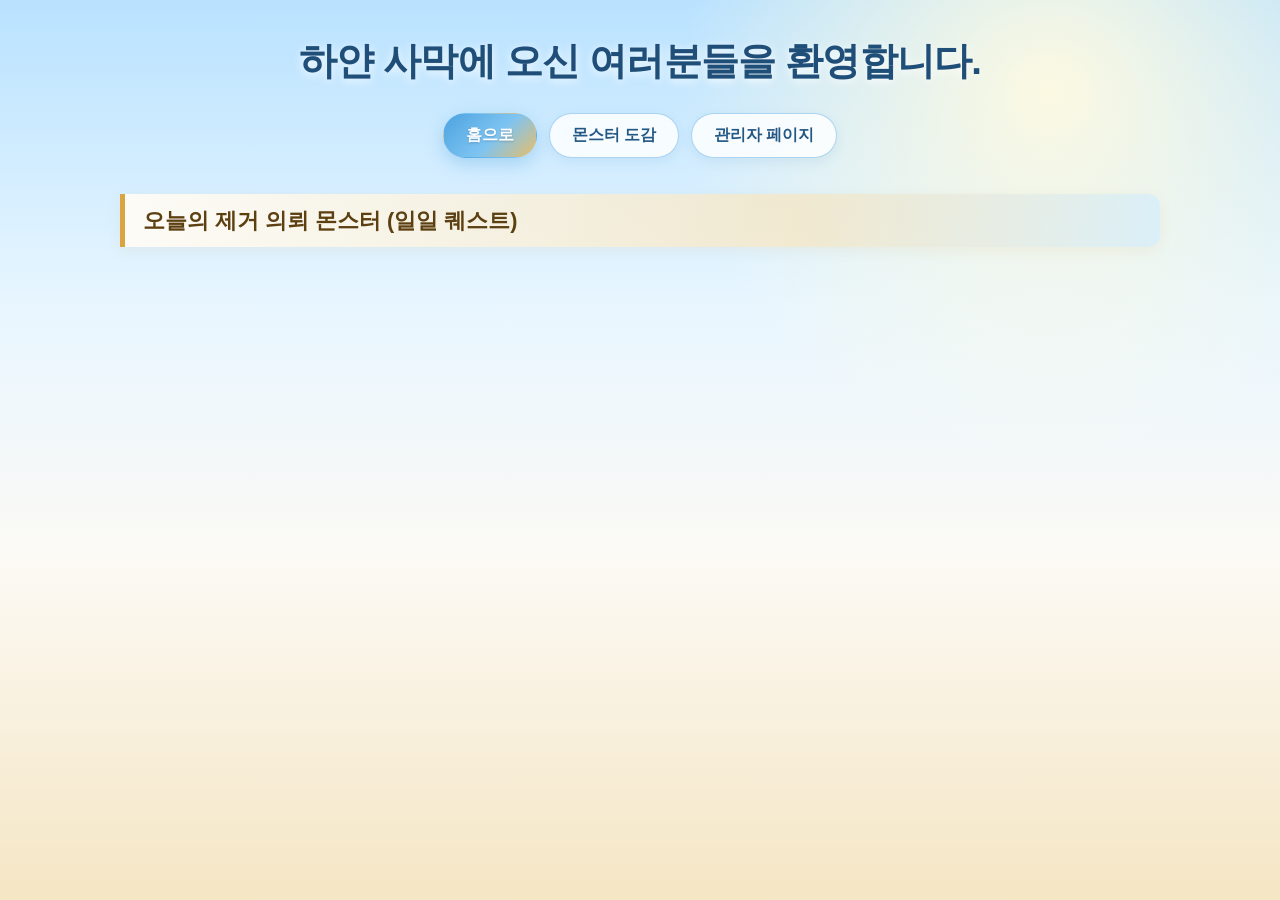
==== frontend/withJS/index.html @ 135ea6dd "5" ====
<!DOCTYPE html>
<html lang="ko">

<head>
  <meta charset="UTF-8">
  <meta name="viewport" content="width=device-width, initial-scale=1.0">
  <title>하얀 사막</title>
  <style>
    :root {
      --sky-light: #e8f6ff;
      --sky-mid: #cbeaff;
      --sky-deep: #4da3e0;
      --sand-white: #fcfaf5;
      --sand-warm: #f5e6c4;
      --sand-gold: #d9a441;
      --sand-amber: #b87d24;
      --ink-dark: #2c353d;
      --ink-muted: #5f6c78;
      --card-border: rgba(217, 164, 65, 0.35);
      --shadow-soft: 0 10px 26px rgba(45, 95, 135, 0.12);
    }

    * {
      box-sizing: border-box;
    }

    body {
      margin: 0;
      min-height: 100vh;
      font-family: "Pretendard", "Malgun Gothic", -apple-system, BlinkMacSystemFont, sans-serif;
      color: var(--ink-dark);
      background:
        radial-gradient(circle at 82% 10%, rgba(255, 250, 224, 0.95) 0%, rgba(255, 250, 224, 0) 28%),
        linear-gradient(180deg,
          #b9e2ff 0%,
          var(--sky-light) 34%,
          var(--sand-white) 62%,
          var(--sand-warm) 100%);
      padding-bottom: 64px;
    }

    h1 {
      margin: 0;
      padding: 36px 20px 18px;
      text-align: center;
      font-size: clamp(1.65rem, 3.2vw, 2.4rem);
      font-weight: 800;
      letter-spacing: -0.02em;
      color: #1f4e78;
      text-shadow: 0 2px 10px rgba(255, 255, 255, 0.9);
    }

    nav {
      display: flex;
      justify-content: center;
      flex-wrap: wrap;
      gap: 12px;
      padding: 8px 16px 28px;
    }

    nav button {
      appearance: none;
      border: 1px solid rgba(77, 163, 224, 0.45);
      background: rgba(255, 255, 255, 0.82);
      backdrop-filter: blur(6px);
      color: #235784;
      font-size: 0.98rem;
      font-weight: 700;
      padding: 11px 22px;
      border-radius: 999px;
      cursor: pointer;
      box-shadow: 0 4px 12px rgba(58, 123, 173, 0.1);
      transition: transform 0.18s ease, background-color 0.18s ease, color 0.18s ease, box-shadow 0.18s ease, border-color 0.18s ease;
    }

    nav button:hover {
      transform: translateY(-2px);
      background: #ffffff;
      border-color: var(--sand-gold);
      color: var(--sand-amber);
      box-shadow: 0 7px 16px rgba(217, 164, 65, 0.22);
    }

    nav button.active {
      background: linear-gradient(135deg, #4da3e0 0%, #7ec4f2 55%, #e8be68 100%);
      color: #ffffff;
      border-color: transparent;
      box-shadow: 0 6px 18px rgba(77, 163, 224, 0.35);
      text-shadow: 0 1px 2px rgba(20, 50, 80, 0.25);
    }

    #content {
      max-width: 1080px;
      margin: 0 auto;
      padding: 0 20px;
    }

    #content h2 {
      margin: 8px 0 22px;
      padding: 12px 18px;
      font-size: 1.35rem;
      font-weight: 800;
      color: #5d4012;
      background: linear-gradient(90deg, rgba(255, 252, 245, 0.92) 0%, rgba(245, 230, 196, 0.78) 65%, rgba(203, 234, 255, 0.55) 100%);
      border-left: 5px solid var(--sand-gold);
      border-radius: 0 12px 12px 0;
      box-shadow: 0 4px 14px rgba(184, 125, 36, 0.08);
    }

    .elimination-list {
      display: grid;
      grid-template-columns: repeat(auto-fit, minmax(290px, 1fr));
      gap: 24px;
      align-items: stretch;
    }

    .card {
      background: linear-gradient(180deg, #ffffff 0%, var(--sand-white) 72%, #faeed4 100%);
      border: 1px solid var(--card-border);
      border-radius: 18px;
      padding: 16px 16px 20px;
      box-shadow: var(--shadow-soft);
      display: flex;
      flex-direction: column;
      align-items: center;
      text-align: center;
      transition: transform 0.22s ease, box-shadow 0.22s ease, border-color 0.22s ease;
    }

    .card:hover {
      transform: translateY(-6px);
      border-color: var(--sand-gold);
      box-shadow: 0 16px 32px rgba(45, 95, 135, 0.16), 0 0 0 2px rgba(232, 190, 104, 0.25);
    }

    .card img {
      width: 100%;
      height: 280px;
      object-fit: cover;
      padding: 0;
      border-radius: 12px;
      border: 2px solid rgba(255, 255, 255, 0.95);
      box-shadow: 0 6px 14px rgba(130, 96, 38, 0.16);
      background-color: var(--sky-light);
      margin-bottom: 14px;
    }

    .card h3 {
      margin: 2px 0 8px;
      font-size: 1.15rem;
      font-weight: 800;
      color: var(--ink-dark);
    }

    .card p {
      margin: 0;
      font-size: 0.95rem;
      color: var(--ink-muted);
      background: rgba(255, 255, 255, 0.75);
      padding: 5px 14px;
      border-radius: 999px;
      border: 1px solid rgba(217, 164, 65, 0.25);
    }

    .card p strong {
      color: var(--sand-amber);
      margin-right: 4px;
    }
  </style>
</head>

<body>

  <h1>하얀 사막에 오신 여러분들을 환영합니다.</h1>
  <nav>
    <button id="nav-home" class="active" onclick="renderHome()">
      홈으로
    </button>
    <button id="nav-all" onclick="renderAllMob()">몬스터 도감</button>
    <button id="nav-manage" onclick="renderManager()">관리자 페이지</button>
  </nav>

  <div id="content"></div>

  <script src="./js/data_api.js"></script>
  <script>
    // 돔(DOM) 제어 코드 작성..

    const contentDiv = document.getElementById("content");
    renderHome();

    // 네비게이션 버튼 활성화 표시
    function updateNav(activeId) {
      document
        .querySelectorAll("nav button")
        .forEach((btn) => btn.classList.remove("active"));
      document.getElementById(activeId).classList.add("active");
    }

    // 2. 홈 화면 (랜덤 추천 3개) --------------------------------------------
    async function renderHome() {
      updateNav("nav-home");

      mobList = await getAllMob();  //목적 서버로 부터 메뉴 정보를 달라고 기다려
      //                  얕은복사     정렬(오름차순 내림차순, 랜덤하게)
      const shuffled = [...mobList].sort(() => 0.5 - Math.random());
      const selected = shuffled.slice(0, 3);

      let html =
        "<h2>오늘의 제거 의뢰 몬스터 (일일 퀘스트)</h2><div class='elimination-list'>";
      selected.forEach((obj) => {
        html += `
          <div class="card">
            <img src="${obj.image}" alt="${obj.name}" />
            <h3>${obj.name}</h3>
            <p><strong>레벨:</strong> ${obj.level} </p>
            
          </div>
        `;
      });
      contentDiv.innerHTML = html;
    }
    // -----------------------------------------------------------------------





  </script>


</body>

</html>
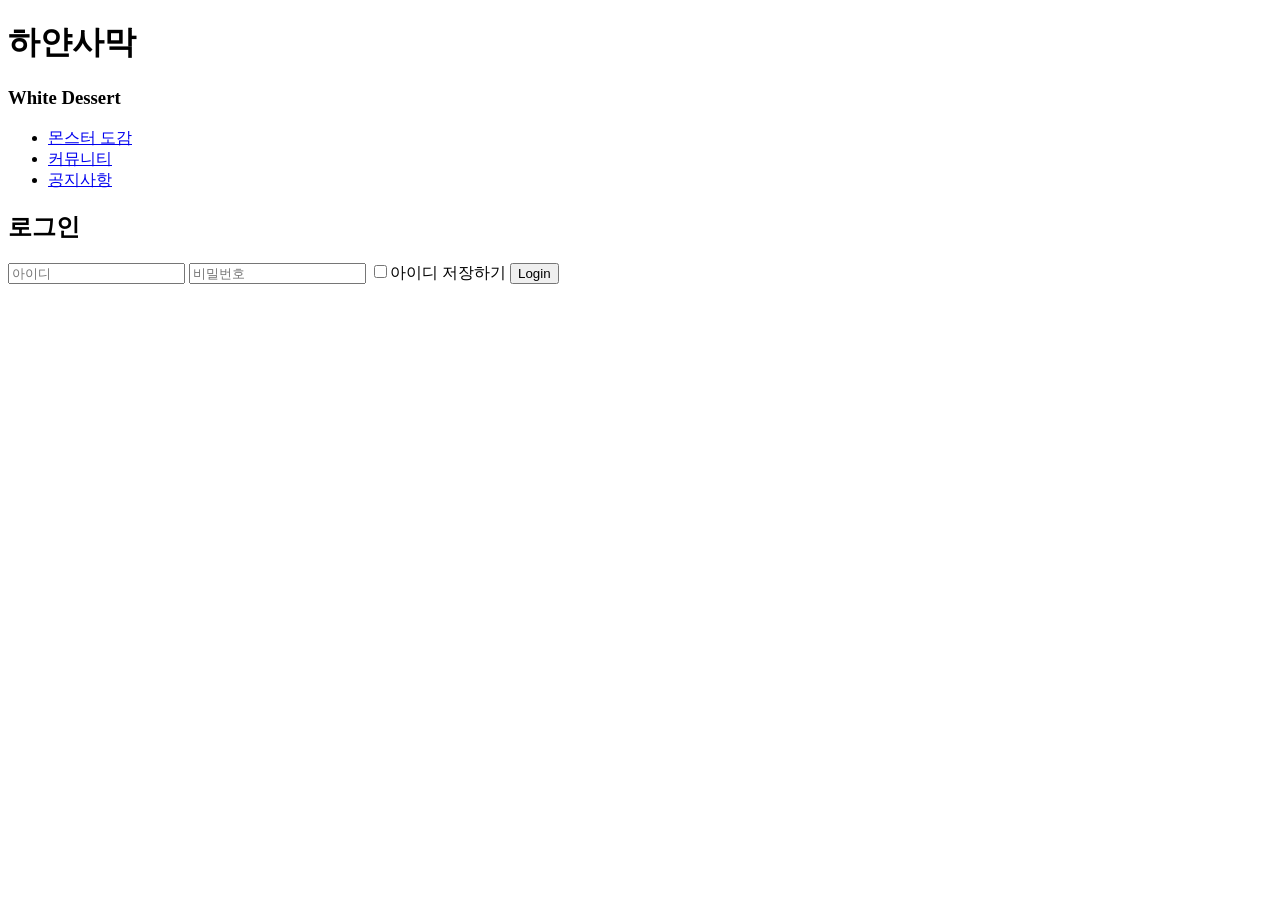
==== commit ab89ee6c: "Merge branch 'main' of https://github.com/WinterHodduck/Game_project # Conflicts: #	backend/__pycach" ====
--- a/frontend/withJS/index.html
+++ b/frontend/withJS/index.html
@@ -1,234 +1,30 @@
-<!DOCTYPE html>
+<!doctype html>
 <html lang="ko">
-
-<head>
-  <meta charset="UTF-8">
-  <meta name="viewport" content="width=device-width, initial-scale=1.0">
-  <title>하얀 사막</title>
-  <style>
-    :root {
-      --sky-light: #e8f6ff;
-      --sky-mid: #cbeaff;
-      --sky-deep: #4da3e0;
-      --sand-white: #fcfaf5;
-      --sand-warm: #f5e6c4;
-      --sand-gold: #d9a441;
-      --sand-amber: #b87d24;
-      --ink-dark: #2c353d;
-      --ink-muted: #5f6c78;
-      --card-border: rgba(217, 164, 65, 0.35);
-      --shadow-soft: 0 10px 26px rgba(45, 95, 135, 0.12);
-    }
-
-    * {
-      box-sizing: border-box;
-    }
-
-    body {
-      margin: 0;
-      min-height: 100vh;
-      font-family: "Pretendard", "Malgun Gothic", -apple-system, BlinkMacSystemFont, sans-serif;
-      color: var(--ink-dark);
-      background:
-        radial-gradient(circle at 82% 10%, rgba(255, 250, 224, 0.95) 0%, rgba(255, 250, 224, 0) 28%),
-        linear-gradient(180deg,
-          #b9e2ff 0%,
-          var(--sky-light) 34%,
-          var(--sand-white) 62%,
-          var(--sand-warm) 100%);
-      padding-bottom: 64px;
-    }
-
-    h1 {
-      margin: 0;
-      padding: 36px 20px 18px;
-      text-align: center;
-      font-size: clamp(1.65rem, 3.2vw, 2.4rem);
-      font-weight: 800;
-      letter-spacing: -0.02em;
-      color: #1f4e78;
-      text-shadow: 0 2px 10px rgba(255, 255, 255, 0.9);
-    }
-
-    nav {
-      display: flex;
-      justify-content: center;
-      flex-wrap: wrap;
-      gap: 12px;
-      padding: 8px 16px 28px;
-    }
-
-    nav button {
-      appearance: none;
-      border: 1px solid rgba(77, 163, 224, 0.45);
-      background: rgba(255, 255, 255, 0.82);
-      backdrop-filter: blur(6px);
-      color: #235784;
-      font-size: 0.98rem;
-      font-weight: 700;
-      padding: 11px 22px;
-      border-radius: 999px;
-      cursor: pointer;
-      box-shadow: 0 4px 12px rgba(58, 123, 173, 0.1);
-      transition: transform 0.18s ease, background-color 0.18s ease, color 0.18s ease, box-shadow 0.18s ease, border-color 0.18s ease;
-    }
-
-    nav button:hover {
-      transform: translateY(-2px);
-      background: #ffffff;
-      border-color: var(--sand-gold);
-      color: var(--sand-amber);
-      box-shadow: 0 7px 16px rgba(217, 164, 65, 0.22);
-    }
-
-    nav button.active {
-      background: linear-gradient(135deg, #4da3e0 0%, #7ec4f2 55%, #e8be68 100%);
-      color: #ffffff;
-      border-color: transparent;
-      box-shadow: 0 6px 18px rgba(77, 163, 224, 0.35);
-      text-shadow: 0 1px 2px rgba(20, 50, 80, 0.25);
-    }
-
-    #content {
-      max-width: 1080px;
-      margin: 0 auto;
-      padding: 0 20px;
-    }
-
-    #content h2 {
-      margin: 8px 0 22px;
-      padding: 12px 18px;
-      font-size: 1.35rem;
-      font-weight: 800;
-      color: #5d4012;
-      background: linear-gradient(90deg, rgba(255, 252, 245, 0.92) 0%, rgba(245, 230, 196, 0.78) 65%, rgba(203, 234, 255, 0.55) 100%);
-      border-left: 5px solid var(--sand-gold);
-      border-radius: 0 12px 12px 0;
-      box-shadow: 0 4px 14px rgba(184, 125, 36, 0.08);
-    }
-
-    .elimination-list {
-      display: grid;
-      grid-template-columns: repeat(auto-fit, minmax(290px, 1fr));
-      gap: 24px;
-      align-items: stretch;
-    }
-
-    .card {
-      background: linear-gradient(180deg, #ffffff 0%, var(--sand-white) 72%, #faeed4 100%);
-      border: 1px solid var(--card-border);
-      border-radius: 18px;
-      padding: 16px 16px 20px;
-      box-shadow: var(--shadow-soft);
-      display: flex;
-      flex-direction: column;
-      align-items: center;
-      text-align: center;
-      transition: transform 0.22s ease, box-shadow 0.22s ease, border-color 0.22s ease;
-    }
-
-    .card:hover {
-      transform: translateY(-6px);
-      border-color: var(--sand-gold);
-      box-shadow: 0 16px 32px rgba(45, 95, 135, 0.16), 0 0 0 2px rgba(232, 190, 104, 0.25);
-    }
-
-    .card img {
-      width: 100%;
-      height: 280px;
-      object-fit: cover;
-      padding: 0;
-      border-radius: 12px;
-      border: 2px solid rgba(255, 255, 255, 0.95);
-      box-shadow: 0 6px 14px rgba(130, 96, 38, 0.16);
-      background-color: var(--sky-light);
-      margin-bottom: 14px;
-    }
-
-    .card h3 {
-      margin: 2px 0 8px;
-      font-size: 1.15rem;
-      font-weight: 800;
-      color: var(--ink-dark);
-    }
-
-    .card p {
-      margin: 0;
-      font-size: 0.95rem;
-      color: var(--ink-muted);
-      background: rgba(255, 255, 255, 0.75);
-      padding: 5px 14px;
-      border-radius: 999px;
-      border: 1px solid rgba(217, 164, 65, 0.25);
-    }
-
-    .card p strong {
-      color: var(--sand-amber);
-      margin-right: 4px;
-    }
-  </style>
-</head>
-
-<body>
-
-  <h1>하얀 사막에 오신 여러분들을 환영합니다.</h1>
-  <nav>
-    <button id="nav-home" class="active" onclick="renderHome()">
-      홈으로
-    </button>
-    <button id="nav-all" onclick="renderAllMob()">몬스터 도감</button>
-    <button id="nav-manage" onclick="renderManager()">관리자 페이지</button>
-  </nav>
-
-  <div id="content"></div>
-
-  <script src="./js/data_api.js"></script>
-  <script>
-    // 돔(DOM) 제어 코드 작성..
-
-    const contentDiv = document.getElementById("content");
-    renderHome();
-
-    // 네비게이션 버튼 활성화 표시
-    function updateNav(activeId) {
-      document
-        .querySelectorAll("nav button")
-        .forEach((btn) => btn.classList.remove("active"));
-      document.getElementById(activeId).classList.add("active");
-    }
-
-    // 2. 홈 화면 (랜덤 추천 3개) --------------------------------------------
-    async function renderHome() {
-      updateNav("nav-home");
-
-      mobList = await getAllMob();  //목적 서버로 부터 메뉴 정보를 달라고 기다려
-      //                  얕은복사     정렬(오름차순 내림차순, 랜덤하게)
-      const shuffled = [...mobList].sort(() => 0.5 - Math.random());
-      const selected = shuffled.slice(0, 3);
-
-      let html =
-        "<h2>오늘의 제거 의뢰 몬스터 (일일 퀘스트)</h2><div class='elimination-list'>";
-      selected.forEach((obj) => {
-        html += `
-          <div class="card">
-            <img src="${obj.image}" alt="${obj.name}" />
-            <h3>${obj.name}</h3>
-            <p><strong>레벨:</strong> ${obj.level} </p>
-            
-          </div>
-        `;
-      });
-      contentDiv.innerHTML = html;
-    }
-    // -----------------------------------------------------------------------
-
-
-
-
-
-  </script>
-
-
-</body>
-
-</html>+  <head>
+    <meta charset="UTF-8" />
+    <meta name="viewport" content="width=device-width, initial-scale=1.0" />
+    <title>하얀사막 - 메인화면</title>
+  </head>
+  <body>
+    <header>
+      <h1>하얀사막</h1>
+      <h3>White Dessert</h3>
+      <nav>
+        <ul>
+          <li><a href="./FromHome/monster/monster.html">몬스터 도감</a></li>
+          <li><a href="./FromHome/board/board.html">커뮤니티</a></li>
+          <li><a href="./FromHome/notice/notice.html">공지사항</a></li>
+        </ul>
+      </nav>
+    </header>
+    <aside>
+      <form id="loginForm">
+        <h2>로그인</h2>
+        <input type="text" placeholder="아이디" />
+        <input type="password" placeholder="비밀번호" />
+        <label><input type="checkbox" />아이디 저장하기</label>
+        <input type="submit" value="Login" />
+      </form>
+    </aside>
+  </body>
+</html>
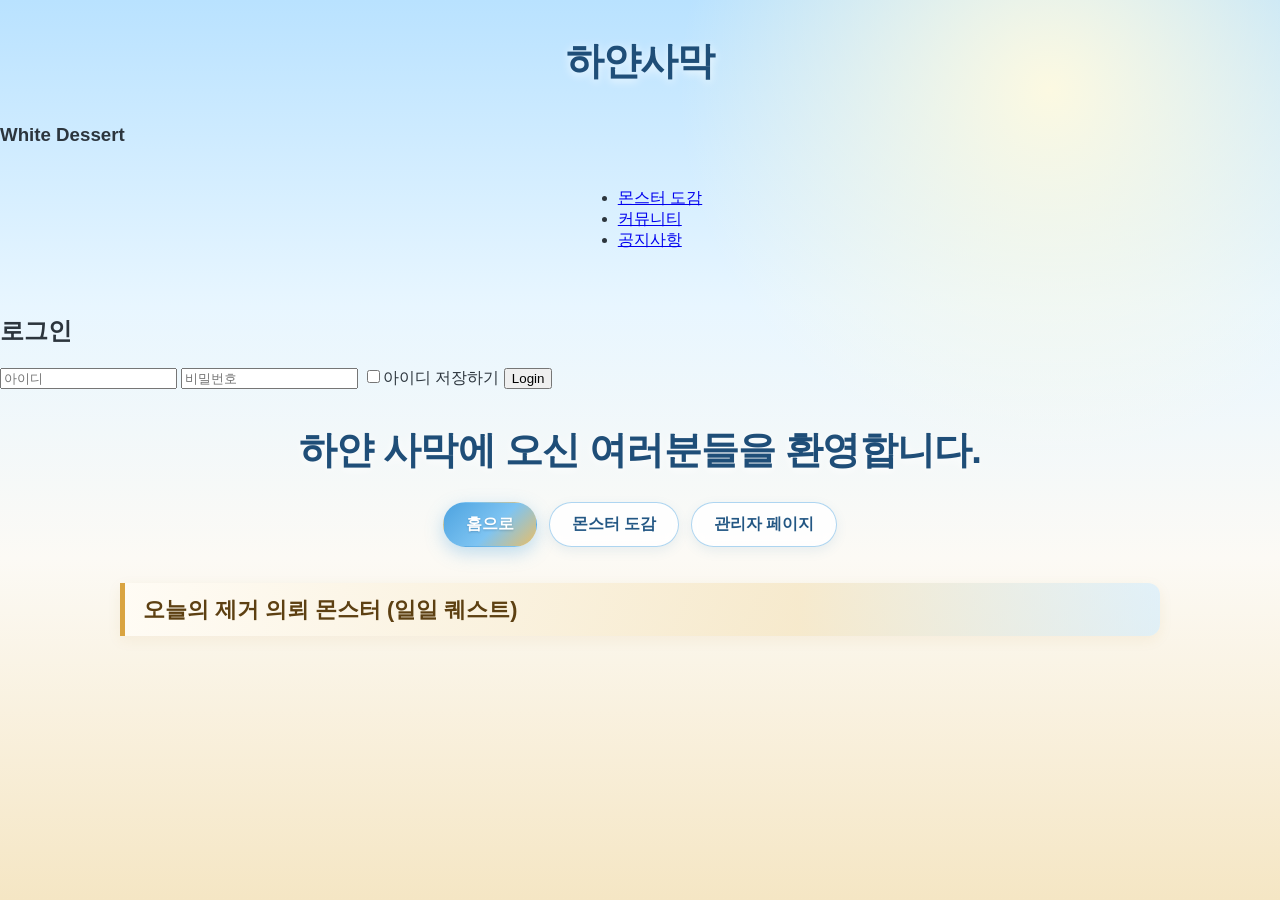
==== commit 04451be3: "Merge branch 'ES'" ====
--- a/frontend/withJS/index.html
+++ b/frontend/withJS/index.html
@@ -1,30 +1,266 @@
-<!doctype html>
+<!DOCTYPE html>
 <html lang="ko">
-  <head>
-    <meta charset="UTF-8" />
-    <meta name="viewport" content="width=device-width, initial-scale=1.0" />
-    <title>하얀사막 - 메인화면</title>
-  </head>
-  <body>
-    <header>
-      <h1>하얀사막</h1>
-      <h3>White Dessert</h3>
-      <nav>
-        <ul>
-          <li><a href="./FromHome/monster/monster.html">몬스터 도감</a></li>
-          <li><a href="./FromHome/board/board.html">커뮤니티</a></li>
-          <li><a href="./FromHome/notice/notice.html">공지사항</a></li>
-        </ul>
-      </nav>
-    </header>
-    <aside>
-      <form id="loginForm">
-        <h2>로그인</h2>
-        <input type="text" placeholder="아이디" />
-        <input type="password" placeholder="비밀번호" />
-        <label><input type="checkbox" />아이디 저장하기</label>
-        <input type="submit" value="Login" />
-      </form>
-    </aside>
-  </body>
+
+<head>
+  <meta charset="UTF-8" />
+  <meta name="viewport" content="width=device-width, initial-scale=1.0" />
+  <title>하얀사막 - 메인화면</title>
+</head>
+
+<body>
+  <header>
+    <h1>하얀사막</h1>
+    <h3>White Dessert</h3>
+    <nav>
+      <ul>
+        <li><a href="./FromHome/monster/monster.html">몬스터 도감</a></li>
+        <li><a href="./FromHome/board/board.html">커뮤니티</a></li>
+        <li><a href="./FromHome/notice/notice.html">공지사항</a></li>
+      </ul>
+    </nav>
+  </header>
+  <aside>
+    <form id="loginForm">
+      <h2>로그인</h2>
+      <input type="text" placeholder="아이디" />
+      <input type="password" placeholder="비밀번호" />
+      <label><input type="checkbox" />아이디 저장하기</label>
+      <input type="submit" value="Login" />
+    </form>
+  </aside>
+</body>
+
 </html>
+
+
+<head>
+  <meta charset="UTF-8">
+  <meta name="viewport" content="width=device-width, initial-scale=1.0">
+  <title>하얀 사막</title>
+  <style>
+    :root {
+      --sky-light: #e8f6ff;
+      --sky-mid: #cbeaff;
+      --sky-deep: #4da3e0;
+      --sand-white: #fcfaf5;
+      --sand-warm: #f5e6c4;
+      --sand-gold: #d9a441;
+      --sand-amber: #b87d24;
+      --ink-dark: #2c353d;
+      --ink-muted: #5f6c78;
+      --card-border: rgba(217, 164, 65, 0.35);
+      --shadow-soft: 0 10px 26px rgba(45, 95, 135, 0.12);
+    }
+
+    * {
+      box-sizing: border-box;
+    }
+
+    body {
+      margin: 0;
+      min-height: 100vh;
+      font-family: "Pretendard", "Malgun Gothic", -apple-system, BlinkMacSystemFont, sans-serif;
+      color: var(--ink-dark);
+      background:
+        radial-gradient(circle at 82% 10%, rgba(255, 250, 224, 0.95) 0%, rgba(255, 250, 224, 0) 28%),
+        linear-gradient(180deg,
+          #b9e2ff 0%,
+          var(--sky-light) 34%,
+          var(--sand-white) 62%,
+          var(--sand-warm) 100%);
+      padding-bottom: 64px;
+    }
+
+    h1 {
+      margin: 0;
+      padding: 36px 20px 18px;
+      text-align: center;
+      font-size: clamp(1.65rem, 3.2vw, 2.4rem);
+      font-weight: 800;
+      letter-spacing: -0.02em;
+      color: #1f4e78;
+      text-shadow: 0 2px 10px rgba(255, 255, 255, 0.9);
+    }
+
+    nav {
+      display: flex;
+      justify-content: center;
+      flex-wrap: wrap;
+      gap: 12px;
+      padding: 8px 16px 28px;
+    }
+
+    nav button {
+      appearance: none;
+      border: 1px solid rgba(77, 163, 224, 0.45);
+      background: rgba(255, 255, 255, 0.82);
+      backdrop-filter: blur(6px);
+      color: #235784;
+      font-size: 0.98rem;
+      font-weight: 700;
+      padding: 11px 22px;
+      border-radius: 999px;
+      cursor: pointer;
+      box-shadow: 0 4px 12px rgba(58, 123, 173, 0.1);
+      transition: transform 0.18s ease, background-color 0.18s ease, color 0.18s ease, box-shadow 0.18s ease, border-color 0.18s ease;
+    }
+
+    nav button:hover {
+      transform: translateY(-2px);
+      background: #ffffff;
+      border-color: var(--sand-gold);
+      color: var(--sand-amber);
+      box-shadow: 0 7px 16px rgba(217, 164, 65, 0.22);
+    }
+
+    nav button.active {
+      background: linear-gradient(135deg, #4da3e0 0%, #7ec4f2 55%, #e8be68 100%);
+      color: #ffffff;
+      border-color: transparent;
+      box-shadow: 0 6px 18px rgba(77, 163, 224, 0.35);
+      text-shadow: 0 1px 2px rgba(20, 50, 80, 0.25);
+    }
+
+    #content {
+      max-width: 1080px;
+      margin: 0 auto;
+      padding: 0 20px;
+    }
+
+    #content h2 {
+      margin: 8px 0 22px;
+      padding: 12px 18px;
+      font-size: 1.35rem;
+      font-weight: 800;
+      color: #5d4012;
+      background: linear-gradient(90deg, rgba(255, 252, 245, 0.92) 0%, rgba(245, 230, 196, 0.78) 65%, rgba(203, 234, 255, 0.55) 100%);
+      border-left: 5px solid var(--sand-gold);
+      border-radius: 0 12px 12px 0;
+      box-shadow: 0 4px 14px rgba(184, 125, 36, 0.08);
+    }
+
+    .elimination-list {
+      display: grid;
+      grid-template-columns: repeat(auto-fit, minmax(290px, 1fr));
+      gap: 24px;
+      align-items: stretch;
+    }
+
+    .card {
+      background: linear-gradient(180deg, #ffffff 0%, var(--sand-white) 72%, #faeed4 100%);
+      border: 1px solid var(--card-border);
+      border-radius: 18px;
+      padding: 16px 16px 20px;
+      box-shadow: var(--shadow-soft);
+      display: flex;
+      flex-direction: column;
+      align-items: center;
+      text-align: center;
+      transition: transform 0.22s ease, box-shadow 0.22s ease, border-color 0.22s ease;
+    }
+
+    .card:hover {
+      transform: translateY(-6px);
+      border-color: var(--sand-gold);
+      box-shadow: 0 16px 32px rgba(45, 95, 135, 0.16), 0 0 0 2px rgba(232, 190, 104, 0.25);
+    }
+
+    .card img {
+      width: 100%;
+      height: 280px;
+      object-fit: cover;
+      padding: 0;
+      border-radius: 12px;
+      border: 2px solid rgba(255, 255, 255, 0.95);
+      box-shadow: 0 6px 14px rgba(130, 96, 38, 0.16);
+      background-color: var(--sky-light);
+      margin-bottom: 14px;
+    }
+
+    .card h3 {
+      margin: 2px 0 8px;
+      font-size: 1.15rem;
+      font-weight: 800;
+      color: var(--ink-dark);
+    }
+
+    .card p {
+      margin: 0;
+      font-size: 0.95rem;
+      color: var(--ink-muted);
+      background: rgba(255, 255, 255, 0.75);
+      padding: 5px 14px;
+      border-radius: 999px;
+      border: 1px solid rgba(217, 164, 65, 0.25);
+    }
+
+    .card p strong {
+      color: var(--sand-amber);
+      margin-right: 4px;
+    }
+  </style>
+</head>
+
+<body>
+
+  <h1>하얀 사막에 오신 여러분들을 환영합니다.</h1>
+  <nav>
+    <button id="nav-home" class="active" onclick="renderHome()">
+      홈으로
+    </button>
+    <button id="nav-all" onclick="renderAllMob()">몬스터 도감</button>
+    <button id="nav-manage" onclick="renderManager()">관리자 페이지</button>
+  </nav>
+
+  <div id="content"></div>
+
+  <script src="./js/data_api.js"></script>
+  <script>
+    // 돔(DOM) 제어 코드 작성..
+
+    const contentDiv = document.getElementById("content");
+    renderHome();
+
+    // 네비게이션 버튼 활성화 표시
+    function updateNav(activeId) {
+      document
+        .querySelectorAll("nav button")
+        .forEach((btn) => btn.classList.remove("active"));
+      document.getElementById(activeId).classList.add("active");
+    }
+
+    // 2. 홈 화면 (랜덤 추천 3개) --------------------------------------------
+    async function renderHome() {
+      updateNav("nav-home");
+
+      mobList = await getAllMob();  //목적 서버로 부터 메뉴 정보를 달라고 기다려
+      //                  얕은복사     정렬(오름차순 내림차순, 랜덤하게)
+      const shuffled = [...mobList].sort(() => 0.5 - Math.random());
+      const selected = shuffled.slice(0, 3);
+
+      let html =
+        "<h2>오늘의 제거 의뢰 몬스터 (일일 퀘스트)</h2><div class='elimination-list'>";
+      selected.forEach((obj) => {
+        html += `
+          <div class="card">
+            <img src="${obj.image}" alt="${obj.name}" />
+            <h3>${obj.name}</h3>
+            <p><strong>레벨:</strong> ${obj.level} </p>
+            
+          </div>
+        `;
+      });
+      contentDiv.innerHTML = html;
+    }
+    // -----------------------------------------------------------------------
+
+
+
+
+
+  </script>
+
+
+</body>
+
+</html>
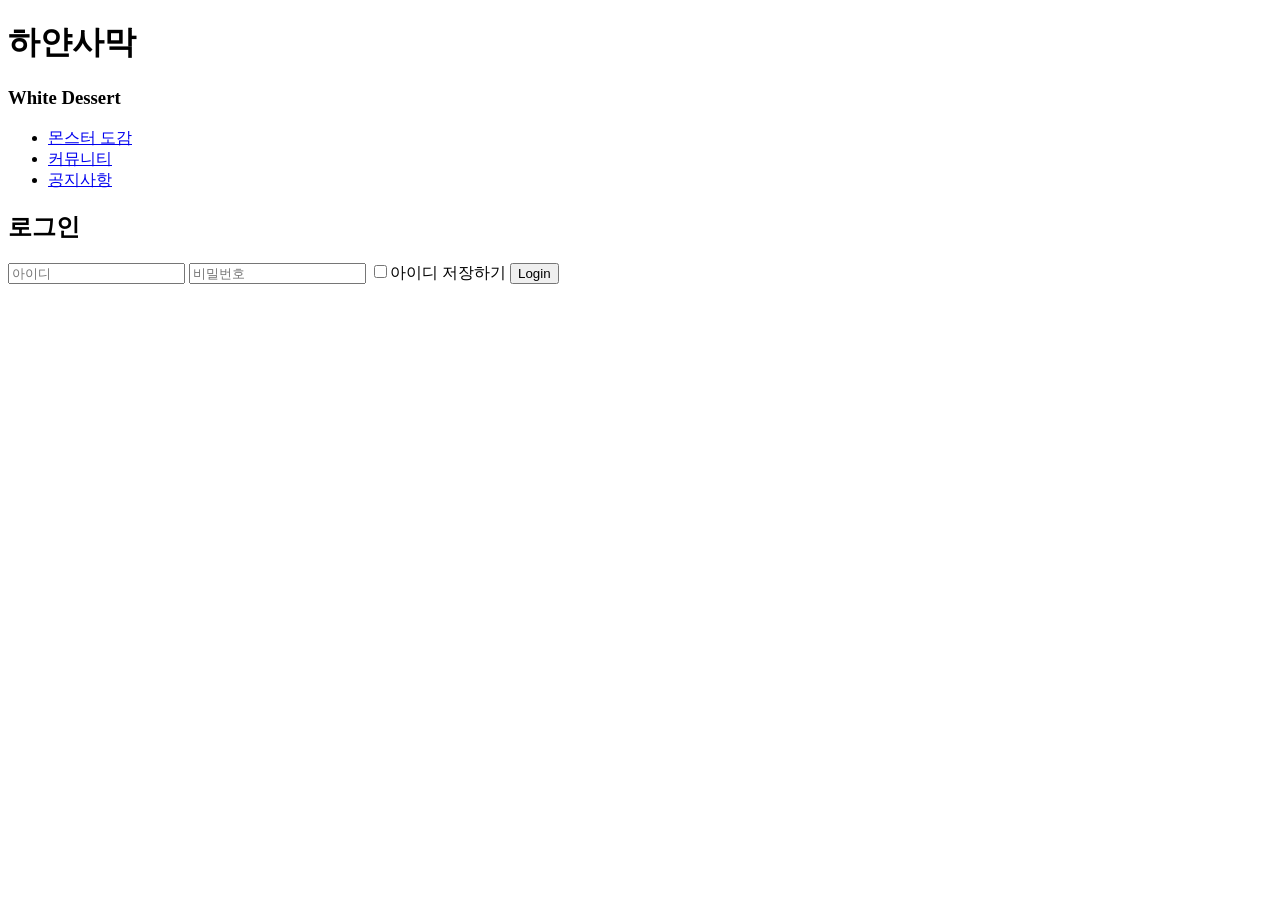
==== commit 5cbad2aa: "update 3.02 writePost 점검중" ====
--- a/frontend/withJS/index.html
+++ b/frontend/withJS/index.html
@@ -1,266 +1,30 @@
-<!DOCTYPE html>
+<!doctype html>
 <html lang="ko">
-
-<head>
-  <meta charset="UTF-8" />
-  <meta name="viewport" content="width=device-width, initial-scale=1.0" />
-  <title>하얀사막 - 메인화면</title>
-</head>
-
-<body>
-  <header>
-    <h1>하얀사막</h1>
-    <h3>White Dessert</h3>
-    <nav>
-      <ul>
-        <li><a href="./FromHome/monster/monster.html">몬스터 도감</a></li>
-        <li><a href="./FromHome/board/board.html">커뮤니티</a></li>
-        <li><a href="./FromHome/notice/notice.html">공지사항</a></li>
-      </ul>
-    </nav>
-  </header>
-  <aside>
-    <form id="loginForm">
-      <h2>로그인</h2>
-      <input type="text" placeholder="아이디" />
-      <input type="password" placeholder="비밀번호" />
-      <label><input type="checkbox" />아이디 저장하기</label>
-      <input type="submit" value="Login" />
-    </form>
-  </aside>
-</body>
-
+  <head>
+    <meta charset="UTF-8" />
+    <meta name="viewport" content="width=device-width, initial-scale=1.0" />
+    <title>하얀사막 - 메인화면</title>
+  </head>
+  <body>
+    <header>
+      <h1>하얀사막</h1>
+      <h3>White Dessert</h3>
+      <nav>
+        <ul>
+          <li><a href="./FromHome/monster/monster.html">몬스터 도감</a></li>
+          <li><a href="./FromHome/board/board.html">커뮤니티</a></li>
+          <li><a href="./FromHome/notice/notice.html">공지사항</a></li>
+        </ul>
+      </nav>
+    </header>
+    <aside>
+      <form id="loginForm">
+        <h2>로그인</h2>
+        <input type="text" placeholder="아이디" />
+        <input type="password" placeholder="비밀번호" />
+        <label><input type="checkbox" />아이디 저장하기</label>
+        <input type="submit" value="Login" />
+      </form>
+    </aside>
+  </body>
 </html>
-
-
-<head>
-  <meta charset="UTF-8">
-  <meta name="viewport" content="width=device-width, initial-scale=1.0">
-  <title>하얀 사막</title>
-  <style>
-    :root {
-      --sky-light: #e8f6ff;
-      --sky-mid: #cbeaff;
-      --sky-deep: #4da3e0;
-      --sand-white: #fcfaf5;
-      --sand-warm: #f5e6c4;
-      --sand-gold: #d9a441;
-      --sand-amber: #b87d24;
-      --ink-dark: #2c353d;
-      --ink-muted: #5f6c78;
-      --card-border: rgba(217, 164, 65, 0.35);
-      --shadow-soft: 0 10px 26px rgba(45, 95, 135, 0.12);
-    }
-
-    * {
-      box-sizing: border-box;
-    }
-
-    body {
-      margin: 0;
-      min-height: 100vh;
-      font-family: "Pretendard", "Malgun Gothic", -apple-system, BlinkMacSystemFont, sans-serif;
-      color: var(--ink-dark);
-      background:
-        radial-gradient(circle at 82% 10%, rgba(255, 250, 224, 0.95) 0%, rgba(255, 250, 224, 0) 28%),
-        linear-gradient(180deg,
-          #b9e2ff 0%,
-          var(--sky-light) 34%,
-          var(--sand-white) 62%,
-          var(--sand-warm) 100%);
-      padding-bottom: 64px;
-    }
-
-    h1 {
-      margin: 0;
-      padding: 36px 20px 18px;
-      text-align: center;
-      font-size: clamp(1.65rem, 3.2vw, 2.4rem);
-      font-weight: 800;
-      letter-spacing: -0.02em;
-      color: #1f4e78;
-      text-shadow: 0 2px 10px rgba(255, 255, 255, 0.9);
-    }
-
-    nav {
-      display: flex;
-      justify-content: center;
-      flex-wrap: wrap;
-      gap: 12px;
-      padding: 8px 16px 28px;
-    }
-
-    nav button {
-      appearance: none;
-      border: 1px solid rgba(77, 163, 224, 0.45);
-      background: rgba(255, 255, 255, 0.82);
-      backdrop-filter: blur(6px);
-      color: #235784;
-      font-size: 0.98rem;
-      font-weight: 700;
-      padding: 11px 22px;
-      border-radius: 999px;
-      cursor: pointer;
-      box-shadow: 0 4px 12px rgba(58, 123, 173, 0.1);
-      transition: transform 0.18s ease, background-color 0.18s ease, color 0.18s ease, box-shadow 0.18s ease, border-color 0.18s ease;
-    }
-
-    nav button:hover {
-      transform: translateY(-2px);
-      background: #ffffff;
-      border-color: var(--sand-gold);
-      color: var(--sand-amber);
-      box-shadow: 0 7px 16px rgba(217, 164, 65, 0.22);
-    }
-
-    nav button.active {
-      background: linear-gradient(135deg, #4da3e0 0%, #7ec4f2 55%, #e8be68 100%);
-      color: #ffffff;
-      border-color: transparent;
-      box-shadow: 0 6px 18px rgba(77, 163, 224, 0.35);
-      text-shadow: 0 1px 2px rgba(20, 50, 80, 0.25);
-    }
-
-    #content {
-      max-width: 1080px;
-      margin: 0 auto;
-      padding: 0 20px;
-    }
-
-    #content h2 {
-      margin: 8px 0 22px;
-      padding: 12px 18px;
-      font-size: 1.35rem;
-      font-weight: 800;
-      color: #5d4012;
-      background: linear-gradient(90deg, rgba(255, 252, 245, 0.92) 0%, rgba(245, 230, 196, 0.78) 65%, rgba(203, 234, 255, 0.55) 100%);
-      border-left: 5px solid var(--sand-gold);
-      border-radius: 0 12px 12px 0;
-      box-shadow: 0 4px 14px rgba(184, 125, 36, 0.08);
-    }
-
-    .elimination-list {
-      display: grid;
-      grid-template-columns: repeat(auto-fit, minmax(290px, 1fr));
-      gap: 24px;
-      align-items: stretch;
-    }
-
-    .card {
-      background: linear-gradient(180deg, #ffffff 0%, var(--sand-white) 72%, #faeed4 100%);
-      border: 1px solid var(--card-border);
-      border-radius: 18px;
-      padding: 16px 16px 20px;
-      box-shadow: var(--shadow-soft);
-      display: flex;
-      flex-direction: column;
-      align-items: center;
-      text-align: center;
-      transition: transform 0.22s ease, box-shadow 0.22s ease, border-color 0.22s ease;
-    }
-
-    .card:hover {
-      transform: translateY(-6px);
-      border-color: var(--sand-gold);
-      box-shadow: 0 16px 32px rgba(45, 95, 135, 0.16), 0 0 0 2px rgba(232, 190, 104, 0.25);
-    }
-
-    .card img {
-      width: 100%;
-      height: 280px;
-      object-fit: cover;
-      padding: 0;
-      border-radius: 12px;
-      border: 2px solid rgba(255, 255, 255, 0.95);
-      box-shadow: 0 6px 14px rgba(130, 96, 38, 0.16);
-      background-color: var(--sky-light);
-      margin-bottom: 14px;
-    }
-
-    .card h3 {
-      margin: 2px 0 8px;
-      font-size: 1.15rem;
-      font-weight: 800;
-      color: var(--ink-dark);
-    }
-
-    .card p {
-      margin: 0;
-      font-size: 0.95rem;
-      color: var(--ink-muted);
-      background: rgba(255, 255, 255, 0.75);
-      padding: 5px 14px;
-      border-radius: 999px;
-      border: 1px solid rgba(217, 164, 65, 0.25);
-    }
-
-    .card p strong {
-      color: var(--sand-amber);
-      margin-right: 4px;
-    }
-  </style>
-</head>
-
-<body>
-
-  <h1>하얀 사막에 오신 여러분들을 환영합니다.</h1>
-  <nav>
-    <button id="nav-home" class="active" onclick="renderHome()">
-      홈으로
-    </button>
-    <button id="nav-all" onclick="renderAllMob()">몬스터 도감</button>
-    <button id="nav-manage" onclick="renderManager()">관리자 페이지</button>
-  </nav>
-
-  <div id="content"></div>
-
-  <script src="./js/data_api.js"></script>
-  <script>
-    // 돔(DOM) 제어 코드 작성..
-
-    const contentDiv = document.getElementById("content");
-    renderHome();
-
-    // 네비게이션 버튼 활성화 표시
-    function updateNav(activeId) {
-      document
-        .querySelectorAll("nav button")
-        .forEach((btn) => btn.classList.remove("active"));
-      document.getElementById(activeId).classList.add("active");
-    }
-
-    // 2. 홈 화면 (랜덤 추천 3개) --------------------------------------------
-    async function renderHome() {
-      updateNav("nav-home");
-
-      mobList = await getAllMob();  //목적 서버로 부터 메뉴 정보를 달라고 기다려
-      //                  얕은복사     정렬(오름차순 내림차순, 랜덤하게)
-      const shuffled = [...mobList].sort(() => 0.5 - Math.random());
-      const selected = shuffled.slice(0, 3);
-
-      let html =
-        "<h2>오늘의 제거 의뢰 몬스터 (일일 퀘스트)</h2><div class='elimination-list'>";
-      selected.forEach((obj) => {
-        html += `
-          <div class="card">
-            <img src="${obj.image}" alt="${obj.name}" />
-            <h3>${obj.name}</h3>
-            <p><strong>레벨:</strong> ${obj.level} </p>
-            
-          </div>
-        `;
-      });
-      contentDiv.innerHTML = html;
-    }
-    // -----------------------------------------------------------------------
-
-
-
-
-
-  </script>
-
-
-</body>
-
-</html>
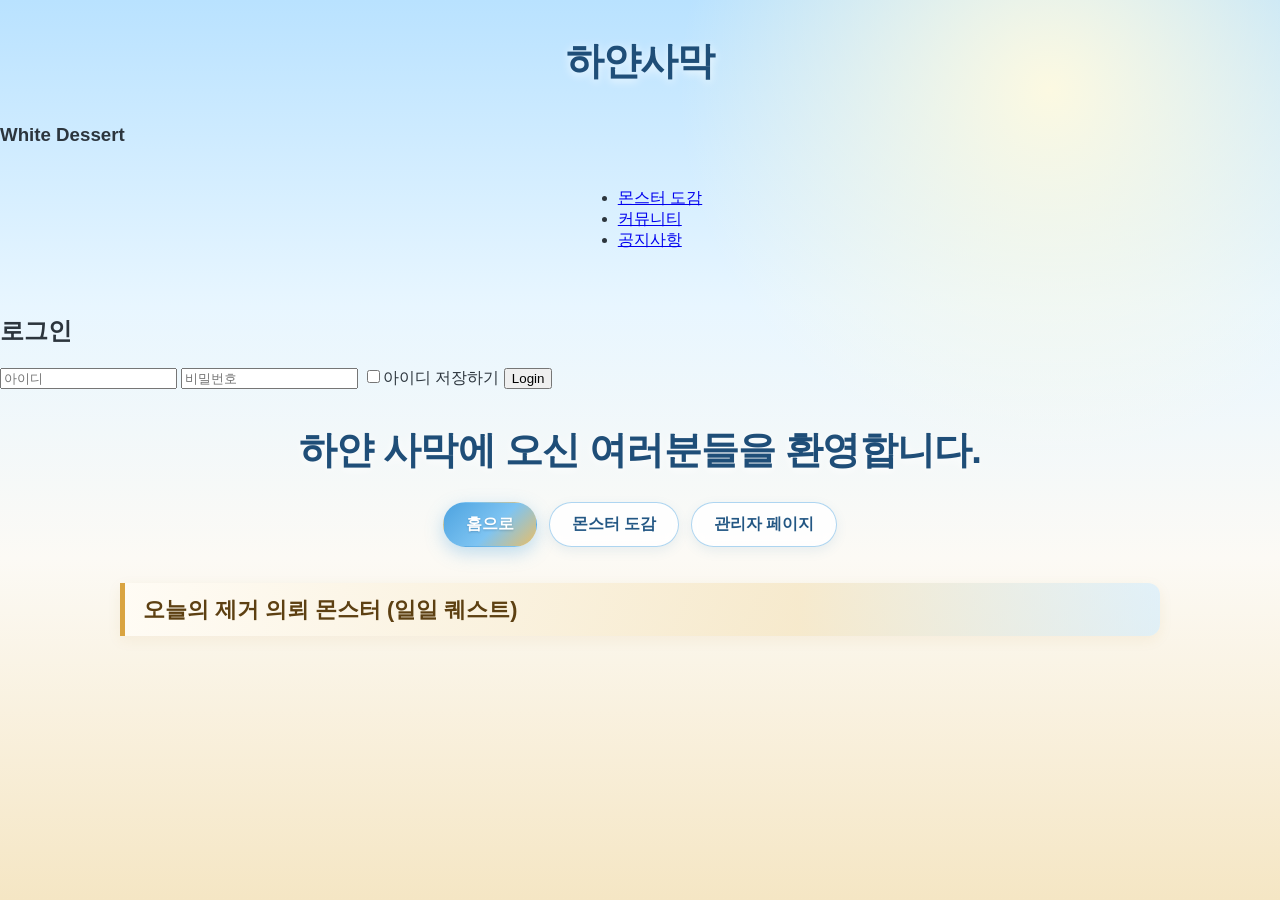
==== commit b38b71ed: "Merge branch 'main' of https://github.com/WinterHodduck/Game_project into KH" ====
--- a/frontend/withJS/index.html
+++ b/frontend/withJS/index.html
@@ -1,30 +1,266 @@
-<!doctype html>
+<!DOCTYPE html>
 <html lang="ko">
-  <head>
-    <meta charset="UTF-8" />
-    <meta name="viewport" content="width=device-width, initial-scale=1.0" />
-    <title>하얀사막 - 메인화면</title>
-  </head>
-  <body>
-    <header>
-      <h1>하얀사막</h1>
-      <h3>White Dessert</h3>
-      <nav>
-        <ul>
-          <li><a href="./FromHome/monster/monster.html">몬스터 도감</a></li>
-          <li><a href="./FromHome/board/board.html">커뮤니티</a></li>
-          <li><a href="./FromHome/notice/notice.html">공지사항</a></li>
-        </ul>
-      </nav>
-    </header>
-    <aside>
-      <form id="loginForm">
-        <h2>로그인</h2>
-        <input type="text" placeholder="아이디" />
-        <input type="password" placeholder="비밀번호" />
-        <label><input type="checkbox" />아이디 저장하기</label>
-        <input type="submit" value="Login" />
-      </form>
-    </aside>
-  </body>
+
+<head>
+  <meta charset="UTF-8" />
+  <meta name="viewport" content="width=device-width, initial-scale=1.0" />
+  <title>하얀사막 - 메인화면</title>
+</head>
+
+<body>
+  <header>
+    <h1>하얀사막</h1>
+    <h3>White Dessert</h3>
+    <nav>
+      <ul>
+        <li><a href="./FromHome/monster/monster.html">몬스터 도감</a></li>
+        <li><a href="./FromHome/board/board.html">커뮤니티</a></li>
+        <li><a href="./FromHome/notice/notice.html">공지사항</a></li>
+      </ul>
+    </nav>
+  </header>
+  <aside>
+    <form id="loginForm">
+      <h2>로그인</h2>
+      <input type="text" placeholder="아이디" />
+      <input type="password" placeholder="비밀번호" />
+      <label><input type="checkbox" />아이디 저장하기</label>
+      <input type="submit" value="Login" />
+    </form>
+  </aside>
+</body>
+
 </html>
+
+
+<head>
+  <meta charset="UTF-8">
+  <meta name="viewport" content="width=device-width, initial-scale=1.0">
+  <title>하얀 사막</title>
+  <style>
+    :root {
+      --sky-light: #e8f6ff;
+      --sky-mid: #cbeaff;
+      --sky-deep: #4da3e0;
+      --sand-white: #fcfaf5;
+      --sand-warm: #f5e6c4;
+      --sand-gold: #d9a441;
+      --sand-amber: #b87d24;
+      --ink-dark: #2c353d;
+      --ink-muted: #5f6c78;
+      --card-border: rgba(217, 164, 65, 0.35);
+      --shadow-soft: 0 10px 26px rgba(45, 95, 135, 0.12);
+    }
+
+    * {
+      box-sizing: border-box;
+    }
+
+    body {
+      margin: 0;
+      min-height: 100vh;
+      font-family: "Pretendard", "Malgun Gothic", -apple-system, BlinkMacSystemFont, sans-serif;
+      color: var(--ink-dark);
+      background:
+        radial-gradient(circle at 82% 10%, rgba(255, 250, 224, 0.95) 0%, rgba(255, 250, 224, 0) 28%),
+        linear-gradient(180deg,
+          #b9e2ff 0%,
+          var(--sky-light) 34%,
+          var(--sand-white) 62%,
+          var(--sand-warm) 100%);
+      padding-bottom: 64px;
+    }
+
+    h1 {
+      margin: 0;
+      padding: 36px 20px 18px;
+      text-align: center;
+      font-size: clamp(1.65rem, 3.2vw, 2.4rem);
+      font-weight: 800;
+      letter-spacing: -0.02em;
+      color: #1f4e78;
+      text-shadow: 0 2px 10px rgba(255, 255, 255, 0.9);
+    }
+
+    nav {
+      display: flex;
+      justify-content: center;
+      flex-wrap: wrap;
+      gap: 12px;
+      padding: 8px 16px 28px;
+    }
+
+    nav button {
+      appearance: none;
+      border: 1px solid rgba(77, 163, 224, 0.45);
+      background: rgba(255, 255, 255, 0.82);
+      backdrop-filter: blur(6px);
+      color: #235784;
+      font-size: 0.98rem;
+      font-weight: 700;
+      padding: 11px 22px;
+      border-radius: 999px;
+      cursor: pointer;
+      box-shadow: 0 4px 12px rgba(58, 123, 173, 0.1);
+      transition: transform 0.18s ease, background-color 0.18s ease, color 0.18s ease, box-shadow 0.18s ease, border-color 0.18s ease;
+    }
+
+    nav button:hover {
+      transform: translateY(-2px);
+      background: #ffffff;
+      border-color: var(--sand-gold);
+      color: var(--sand-amber);
+      box-shadow: 0 7px 16px rgba(217, 164, 65, 0.22);
+    }
+
+    nav button.active {
+      background: linear-gradient(135deg, #4da3e0 0%, #7ec4f2 55%, #e8be68 100%);
+      color: #ffffff;
+      border-color: transparent;
+      box-shadow: 0 6px 18px rgba(77, 163, 224, 0.35);
+      text-shadow: 0 1px 2px rgba(20, 50, 80, 0.25);
+    }
+
+    #content {
+      max-width: 1080px;
+      margin: 0 auto;
+      padding: 0 20px;
+    }
+
+    #content h2 {
+      margin: 8px 0 22px;
+      padding: 12px 18px;
+      font-size: 1.35rem;
+      font-weight: 800;
+      color: #5d4012;
+      background: linear-gradient(90deg, rgba(255, 252, 245, 0.92) 0%, rgba(245, 230, 196, 0.78) 65%, rgba(203, 234, 255, 0.55) 100%);
+      border-left: 5px solid var(--sand-gold);
+      border-radius: 0 12px 12px 0;
+      box-shadow: 0 4px 14px rgba(184, 125, 36, 0.08);
+    }
+
+    .elimination-list {
+      display: grid;
+      grid-template-columns: repeat(auto-fit, minmax(290px, 1fr));
+      gap: 24px;
+      align-items: stretch;
+    }
+
+    .card {
+      background: linear-gradient(180deg, #ffffff 0%, var(--sand-white) 72%, #faeed4 100%);
+      border: 1px solid var(--card-border);
+      border-radius: 18px;
+      padding: 16px 16px 20px;
+      box-shadow: var(--shadow-soft);
+      display: flex;
+      flex-direction: column;
+      align-items: center;
+      text-align: center;
+      transition: transform 0.22s ease, box-shadow 0.22s ease, border-color 0.22s ease;
+    }
+
+    .card:hover {
+      transform: translateY(-6px);
+      border-color: var(--sand-gold);
+      box-shadow: 0 16px 32px rgba(45, 95, 135, 0.16), 0 0 0 2px rgba(232, 190, 104, 0.25);
+    }
+
+    .card img {
+      width: 100%;
+      height: 280px;
+      object-fit: cover;
+      padding: 0;
+      border-radius: 12px;
+      border: 2px solid rgba(255, 255, 255, 0.95);
+      box-shadow: 0 6px 14px rgba(130, 96, 38, 0.16);
+      background-color: var(--sky-light);
+      margin-bottom: 14px;
+    }
+
+    .card h3 {
+      margin: 2px 0 8px;
+      font-size: 1.15rem;
+      font-weight: 800;
+      color: var(--ink-dark);
+    }
+
+    .card p {
+      margin: 0;
+      font-size: 0.95rem;
+      color: var(--ink-muted);
+      background: rgba(255, 255, 255, 0.75);
+      padding: 5px 14px;
+      border-radius: 999px;
+      border: 1px solid rgba(217, 164, 65, 0.25);
+    }
+
+    .card p strong {
+      color: var(--sand-amber);
+      margin-right: 4px;
+    }
+  </style>
+</head>
+
+<body>
+
+  <h1>하얀 사막에 오신 여러분들을 환영합니다.</h1>
+  <nav>
+    <button id="nav-home" class="active" onclick="renderHome()">
+      홈으로
+    </button>
+    <button id="nav-all" onclick="renderAllMob()">몬스터 도감</button>
+    <button id="nav-manage" onclick="renderManager()">관리자 페이지</button>
+  </nav>
+
+  <div id="content"></div>
+
+  <script src="./js/data_api.js"></script>
+  <script>
+    // 돔(DOM) 제어 코드 작성..
+
+    const contentDiv = document.getElementById("content");
+    renderHome();
+
+    // 네비게이션 버튼 활성화 표시
+    function updateNav(activeId) {
+      document
+        .querySelectorAll("nav button")
+        .forEach((btn) => btn.classList.remove("active"));
+      document.getElementById(activeId).classList.add("active");
+    }
+
+    // 2. 홈 화면 (랜덤 추천 3개) --------------------------------------------
+    async function renderHome() {
+      updateNav("nav-home");
+
+      mobList = await getAllMob();  //목적 서버로 부터 메뉴 정보를 달라고 기다려
+      //                  얕은복사     정렬(오름차순 내림차순, 랜덤하게)
+      const shuffled = [...mobList].sort(() => 0.5 - Math.random());
+      const selected = shuffled.slice(0, 3);
+
+      let html =
+        "<h2>오늘의 제거 의뢰 몬스터 (일일 퀘스트)</h2><div class='elimination-list'>";
+      selected.forEach((obj) => {
+        html += `
+          <div class="card">
+            <img src="${obj.image}" alt="${obj.name}" />
+            <h3>${obj.name}</h3>
+            <p><strong>레벨:</strong> ${obj.level} </p>
+            
+          </div>
+        `;
+      });
+      contentDiv.innerHTML = html;
+    }
+    // -----------------------------------------------------------------------
+
+
+
+
+
+  </script>
+
+
+</body>
+
+</html>
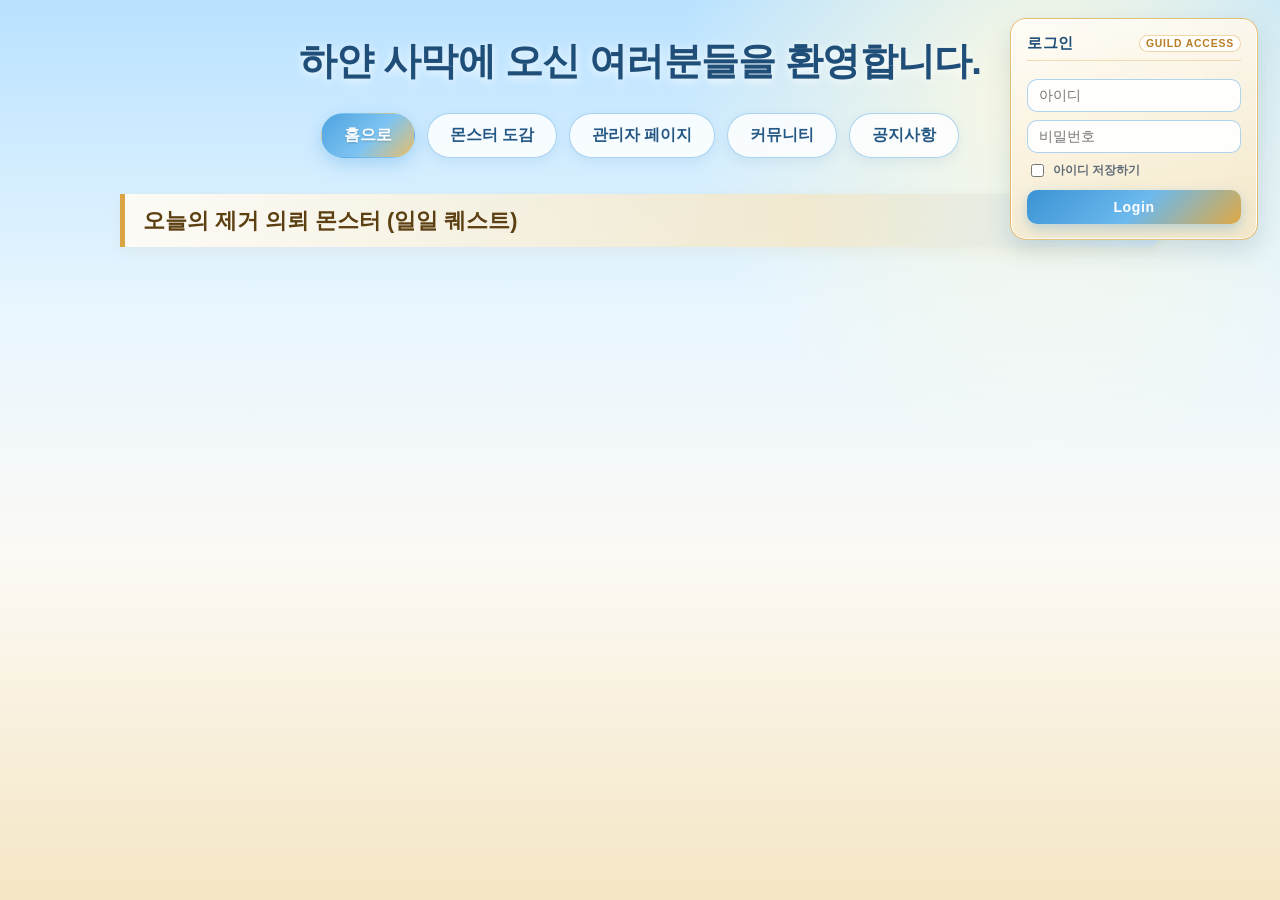
==== commit d4369fec: "dd" ====
--- a/frontend/withJS/index.html
+++ b/frontend/withJS/index.html
@@ -1,37 +1,5 @@
 <!DOCTYPE html>
 <html lang="ko">
-
-<head>
-  <meta charset="UTF-8" />
-  <meta name="viewport" content="width=device-width, initial-scale=1.0" />
-  <title>하얀사막 - 메인화면</title>
-</head>
-
-<body>
-  <header>
-    <h1>하얀사막</h1>
-    <h3>White Dessert</h3>
-    <nav>
-      <ul>
-        <li><a href="./FromHome/monster/monster.html">몬스터 도감</a></li>
-        <li><a href="./FromHome/board/board.html">커뮤니티</a></li>
-        <li><a href="./FromHome/notice/notice.html">공지사항</a></li>
-      </ul>
-    </nav>
-  </header>
-  <aside>
-    <form id="loginForm">
-      <h2>로그인</h2>
-      <input type="text" placeholder="아이디" />
-      <input type="password" placeholder="비밀번호" />
-      <label><input type="checkbox" />아이디 저장하기</label>
-      <input type="submit" value="Login" />
-    </form>
-  </aside>
-</body>
-
-</html>
-
 
 <head>
   <meta charset="UTF-8">
@@ -90,8 +58,13 @@
       padding: 8px 16px 28px;
     }
 
-    nav button {
+    nav button,
+    nav a.nav-link {
       appearance: none;
+      text-decoration: none;
+      display: inline-flex;
+      align-items: center;
+      justify-content: center;
       border: 1px solid rgba(77, 163, 224, 0.45);
       background: rgba(255, 255, 255, 0.82);
       backdrop-filter: blur(6px);
@@ -105,7 +78,8 @@
       transition: transform 0.18s ease, background-color 0.18s ease, color 0.18s ease, box-shadow 0.18s ease, border-color 0.18s ease;
     }
 
-    nav button:hover {
+    nav button:hover,
+    nav a.nav-link:hover {
       transform: translateY(-2px);
       background: #ffffff;
       border-color: var(--sand-gold);
@@ -113,12 +87,126 @@
       box-shadow: 0 7px 16px rgba(217, 164, 65, 0.22);
     }
 
-    nav button.active {
+    nav button.active,
+    nav a.nav-link.active {
       background: linear-gradient(135deg, #4da3e0 0%, #7ec4f2 55%, #e8be68 100%);
       color: #ffffff;
       border-color: transparent;
       box-shadow: 0 6px 18px rgba(77, 163, 224, 0.35);
       text-shadow: 0 1px 2px rgba(20, 50, 80, 0.25);
+    }
+
+    /* 우측 상단 RPG 스타일 로그인 창 */
+    .rpg-login-box {
+      position: fixed;
+      top: 18px;
+      right: 22px;
+      z-index: 100;
+      width: 248px;
+      padding: 14px 16px 15px;
+      border-radius: 16px;
+      background: linear-gradient(165deg, rgba(255, 253, 248, 0.94) 0%, rgba(245, 230, 196, 0.92) 100%);
+      border: 1.5px solid rgba(217, 164, 65, 0.65);
+      box-shadow:
+        0 10px 24px rgba(31, 78, 120, 0.16),
+        inset 0 0 0 1px rgba(255, 255, 255, 0.8);
+      backdrop-filter: blur(8px);
+    }
+
+    .rpg-login-box h2 {
+      margin: 0 0 10px;
+      font-size: 0.95rem;
+      font-weight: 800;
+      letter-spacing: 0.04em;
+      color: #1f4e78;
+      display: flex;
+      align-items: center;
+      justify-content: space-between;
+      border-bottom: 1px solid rgba(217, 164, 65, 0.35);
+      padding-bottom: 6px;
+    }
+
+    .rpg-login-box h2::after {
+      content: "GUILD ACCESS";
+      font-size: 0.65rem;
+      font-weight: 800;
+      letter-spacing: 0.08em;
+      color: var(--sand-amber);
+      background: rgba(255, 255, 255, 0.85);
+      border: 1px solid rgba(217, 164, 65, 0.45);
+      padding: 2px 6px;
+      border-radius: 999px;
+    }
+
+    .rpg-login-box form {
+      display: flex;
+      flex-direction: column;
+      gap: 8px;
+    }
+
+    .rpg-login-box input[type="text"],
+    .rpg-login-box input[type="password"] {
+      width: 100%;
+      padding: 8px 11px;
+      border-radius: 10px;
+      border: 1px solid rgba(77, 163, 224, 0.45);
+      background: rgba(255, 255, 255, 0.92);
+      color: var(--ink-dark);
+      font-size: 0.86rem;
+      outline: none;
+      transition: border-color 0.16s ease, box-shadow 0.16s ease;
+    }
+
+    .rpg-login-box input[type="text"]:focus,
+    .rpg-login-box input[type="password"]:focus {
+      border-color: var(--sand-gold);
+      box-shadow: 0 0 0 3px rgba(217, 164, 65, 0.22);
+    }
+
+    .rpg-login-box label {
+      display: flex;
+      align-items: center;
+      gap: 6px;
+      font-size: 0.78rem;
+      font-weight: 600;
+      color: var(--ink-muted);
+      cursor: pointer;
+      user-select: none;
+    }
+
+    .rpg-login-box input[type="checkbox"] {
+      accent-color: var(--sand-amber);
+      cursor: pointer;
+    }
+
+    .rpg-login-box input[type="submit"] {
+      margin-top: 2px;
+      width: 100%;
+      padding: 9px 12px;
+      border: none;
+      border-radius: 10px;
+      cursor: pointer;
+      font-size: 0.88rem;
+      font-weight: 800;
+      letter-spacing: 0.04em;
+      color: #ffffff;
+      background: linear-gradient(135deg, #3b93d4 0%, #6cb9ee 52%, #dfa944 100%);
+      box-shadow: 0 5px 14px rgba(59, 147, 212, 0.32);
+      transition: transform 0.16s ease, box-shadow 0.16s ease, filter 0.16s ease;
+    }
+
+    .rpg-login-box input[type="submit"]:hover {
+      transform: translateY(-1px);
+      filter: brightness(1.04);
+      box-shadow: 0 7px 18px rgba(217, 164, 65, 0.36);
+    }
+
+    @media (max-width: 960px) {
+      .rpg-login-box {
+        position: static;
+        width: min(340px, calc(100% - 32px));
+        margin: 0 auto 18px;
+      }
     }
 
     #content {
@@ -199,9 +287,20 @@
       margin-right: 4px;
     }
   </style>
+  <link rel="stylesheet" href="./css/desert-theme.css" />
 </head>
 
 <body>
+
+  <aside class="rpg-login-box">
+    <form id="loginForm">
+      <h2>로그인</h2>
+      <input type="text" placeholder="아이디" />
+      <input type="password" placeholder="비밀번호" />
+      <label><input type="checkbox" />아이디 저장하기</label>
+      <input type="submit" value="Login" />
+    </form>
+  </aside>
 
   <h1>하얀 사막에 오신 여러분들을 환영합니다.</h1>
   <nav>
@@ -210,6 +309,8 @@
     </button>
     <button id="nav-all" onclick="renderAllMob()">몬스터 도감</button>
     <button id="nav-manage" onclick="renderManager()">관리자 페이지</button>
+    <a class="nav-link" href="./FromHome/board/board.html">커뮤니티</a>
+    <a class="nav-link" href="./FromHome/notice/notice.html">공지사항</a>
   </nav>
 
   <div id="content"></div>
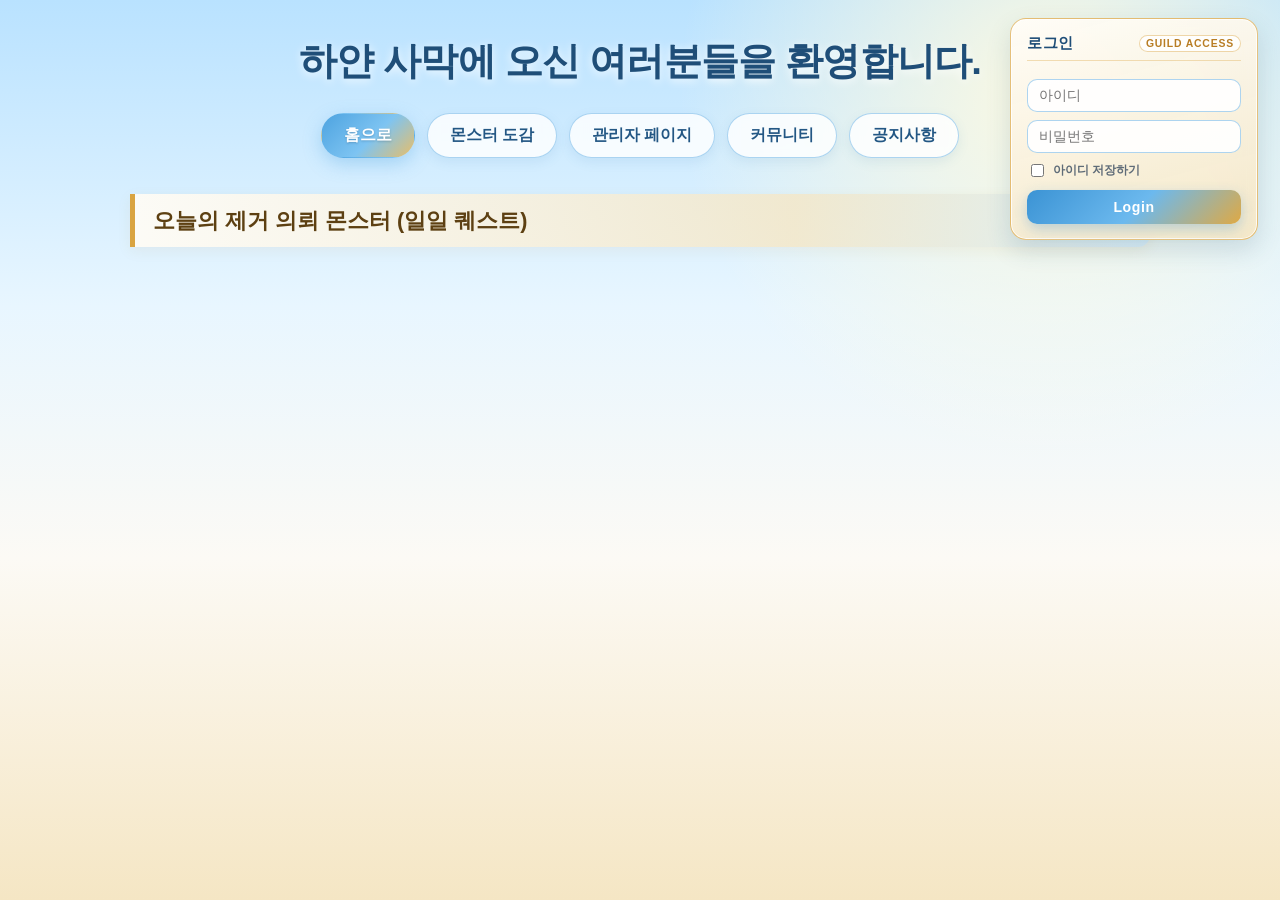
==== commit 87d8c6d3: "dd" ====
--- a/frontend/withJS/index.html
+++ b/frontend/withJS/index.html
@@ -210,7 +210,7 @@
     }
 
     #content {
-      max-width: 1080px;
+      max-width: 1060px;
       margin: 0 auto;
       padding: 0 20px;
     }
@@ -229,16 +229,22 @@
 
     .elimination-list {
       display: grid;
-      grid-template-columns: repeat(auto-fit, minmax(290px, 1fr));
-      gap: 24px;
+      grid-template-columns: repeat(3, minmax(0, 1fr));
+      gap: 20px;
       align-items: stretch;
+    }
+
+    @media (max-width: 900px) {
+      .elimination-list {
+        grid-template-columns: 1fr;
+      }
     }
 
     .card {
       background: linear-gradient(180deg, #ffffff 0%, var(--sand-white) 72%, #faeed4 100%);
       border: 1px solid var(--card-border);
-      border-radius: 18px;
-      padding: 16px 16px 20px;
+      border-radius: 15px;
+      padding: 12px 12px 16px;
       box-shadow: var(--shadow-soft);
       display: flex;
       flex-direction: column;
@@ -255,14 +261,15 @@
 
     .card img {
       width: 100%;
-      height: 280px;
-      object-fit: cover;
-      padding: 0;
-      border-radius: 12px;
+      aspect-ratio: 1 / 1;
+      height: auto;
+      object-fit: contain;
+      padding: 5px;
+      border-radius: 10px;
       border: 2px solid rgba(255, 255, 255, 0.95);
       box-shadow: 0 6px 14px rgba(130, 96, 38, 0.16);
-      background-color: var(--sky-light);
-      margin-bottom: 14px;
+      background-color: rgba(232, 246, 255, 0.65);
+      margin-bottom: 11px;
     }
 
     .card h3 {
@@ -285,6 +292,267 @@
     .card p strong {
       color: var(--sand-amber);
       margin-right: 4px;
+    }
+
+    /* 몬스터 도감 검색창 및 테이블 정리 */
+    .search-box {
+      margin-bottom: 18px;
+      display: flex;
+      align-items: center;
+      gap: 10px;
+    }
+
+    #search-input {
+      width: 100%;
+      max-width: 420px;
+      padding: 10px 16px;
+      border-radius: 12px;
+      border: 1px solid rgba(217, 164, 65, 0.55);
+      background: rgba(255, 255, 255, 0.92);
+      color: var(--ink-dark);
+      font-size: 0.95rem;
+      box-shadow: 0 4px 12px rgba(45, 95, 135, 0.08);
+      outline: none;
+      transition: border-color 0.16s ease, box-shadow 0.16s ease;
+    }
+
+    #search-input:focus {
+      border-color: var(--sky-deep);
+      box-shadow: 0 0 0 3px rgba(77, 163, 224, 0.2);
+    }
+
+    /* [추가] 검색 버튼 스타일 */
+    .search-btn {
+      padding: 10px 18px;
+      border-radius: 12px;
+      border: 1px solid rgba(77, 163, 224, 0.5);
+      background: linear-gradient(135deg, #3b93d4 0%, #6cb9ee 55%, #dfa944 100%);
+      color: #ffffff;
+      font-size: 0.92rem;
+      font-weight: 800;
+      cursor: pointer;
+      white-space: nowrap;
+      box-shadow: 0 4px 12px rgba(59, 147, 212, 0.25);
+      transition: transform 0.15s ease, filter 0.15s ease;
+    }
+
+    .search-btn:hover {
+      transform: translateY(-1px);
+      filter: brightness(1.04);
+    }
+
+    #content table {
+      width: 100%;
+      table-layout: fixed;
+      border-collapse: separate;
+      border-spacing: 0;
+      background: rgba(255, 253, 248, 0.94);
+      border: 1px solid var(--card-border);
+      border-radius: 16px;
+      overflow: hidden;
+      box-shadow: var(--shadow-soft);
+    }
+
+    #content table thead {
+      background: linear-gradient(90deg, #f7ecd2 0%, #e4f3ff 100%);
+    }
+
+    #content table th {
+      padding: 12px 8px;
+      font-size: 0.85rem;
+      font-weight: 800;
+      color: #1f4e78;
+      text-align: center;
+      vertical-align: middle;
+      border-bottom: 2px solid rgba(217, 164, 65, 0.45);
+      white-space: nowrap;
+    }
+
+    /* 10개 열 너비 합계 100% 정렬 */
+    #content table th:nth-child(1) {
+      width: 5%;
+    }
+
+    /* ID */
+    #content table th:nth-child(2) {
+      width: 9%;
+    }
+
+    /* 사진 */
+    #content table th:nth-child(3) {
+      width: 12%;
+    }
+
+    /* 이름 */
+    #content table th:nth-child(4) {
+      width: 8%;
+    }
+
+    /* 레벨 */
+    #content table th:nth-child(5) {
+      width: 13%;
+    }
+
+    /* 서식지 */
+    #content table th:nth-child(6) {
+      width: 8%;
+    }
+
+    /* 체력 */
+    #content table th:nth-child(7) {
+      width: 8%;
+    }
+
+    /* 경험치 */
+    #content table th:nth-child(8) {
+      width: 8%;
+    }
+
+    /* 공격력 */
+    #content table th:nth-child(9) {
+      width: 14%;
+    }
+
+    /* 드랍 */
+    #content table th:nth-child(10) {
+      width: 26%;
+    }
+
+    /* 설명 */
+
+    #content table td {
+      padding: 10px 8px;
+      font-size: 0.88rem;
+      line-height: 1.45;
+      color: var(--ink-dark);
+      text-align: center;
+      vertical-align: middle;
+      border-bottom: 1px solid rgba(217, 164, 65, 0.22);
+      white-space: nowrap;
+      overflow: hidden;
+      text-overflow: ellipsis;
+    }
+
+    #content table tbody tr:nth-child(even) td {
+      background-color: rgba(252, 250, 245, 0.75);
+    }
+
+    #content table tbody tr:hover td {
+      background-color: rgba(232, 246, 255, 0.55);
+    }
+
+    #content table tbody tr:last-child td {
+      border-bottom: none;
+    }
+
+    #content table td:nth-child(3) strong {
+      color: #1f4e78;
+      font-weight: 800;
+    }
+
+    #content table td:nth-child(4) {
+      font-weight: 700;
+      color: var(--sand-amber);
+    }
+
+    #content table td:nth-child(6),
+    #content table td:nth-child(7),
+    #content table td:nth-child(8) {
+      font-variant-numeric: tabular-nums;
+      color: var(--ink-muted);
+      font-weight: 600;
+    }
+
+    #content table td:nth-child(9),
+    #content table td:nth-child(10) {
+      text-align: left;
+      white-space: normal;
+      word-break: keep-all;
+    }
+
+    #content table td:nth-child(9) {
+      font-size: 0.84rem;
+      font-weight: 600;
+      color: #5d4012;
+    }
+
+    #content table td:nth-child(10) {
+      font-size: 0.84rem;
+      color: var(--ink-muted);
+    }
+
+    #content table img {
+      display: block;
+      margin: 0 auto;
+      width: 64px;
+      height: 64px;
+      object-fit: cover;
+      border-radius: 8px;
+      border: 1.5px solid rgba(217, 164, 65, 0.45);
+      box-shadow: 0 3px 8px rgba(45, 95, 135, 0.12);
+      cursor: pointer;
+      /* [추가] 클릭 가능한 원본 이미지 표시 */
+    }
+
+    /* [추가] 원본 이미지 확대 모달 스타일 */
+    #imageModal {
+      display: none;
+      position: fixed;
+      inset: 0;
+      z-index: 999;
+      background: rgba(18, 32, 46, 0.72);
+      backdrop-filter: blur(4px);
+      align-items: center;
+      justify-content: center;
+      padding: 20px;
+    }
+
+    #imageModal.open {
+      display: flex;
+    }
+
+    #imageModal .modal-box {
+      position: relative;
+      max-width: min(680px, 92vw);
+      max-height: 88vh;
+      padding: 16px;
+      border-radius: 16px;
+      background: var(--sand-white);
+      border: 2px solid var(--sand-gold);
+      box-shadow: 0 18px 40px rgba(0, 0, 0, 0.35);
+      display: flex;
+      flex-direction: column;
+      align-items: center;
+      gap: 10px;
+    }
+
+    #imageModal img {
+      max-width: 100%;
+      max-height: 72vh;
+      object-fit: contain;
+      border-radius: 10px;
+    }
+
+    #imageModal .modal-caption {
+      font-size: 0.95rem;
+      font-weight: 700;
+      color: var(--ink-dark);
+    }
+
+    #imageModal .modal-close {
+      position: absolute;
+      top: 10px;
+      right: 12px;
+      border: none;
+      background: rgba(255, 255, 255, 0.9);
+      color: var(--ink-dark);
+      font-size: 1.1rem;
+      font-weight: 800;
+      width: 32px;
+      height: 32px;
+      border-radius: 999px;
+      cursor: pointer;
+      box-shadow: 0 2px 8px rgba(0, 0, 0, 0.15);
     }
   </style>
   <link rel="stylesheet" href="./css/desert-theme.css" />
@@ -307,13 +575,22 @@
     <button id="nav-home" class="active" onclick="renderHome()">
       홈으로
     </button>
-    <button id="nav-all" onclick="renderAllMob()">몬스터 도감</button>
-    <button id="nav-manage" onclick="renderManager()">관리자 페이지</button>
+    <button id="nav-all" onclick="renderAllMobs()">몬스터 도감</button>
+    <button id="nav-manage" onclick="location.href='./admin/admin_create.html'">관리자 페이지</button>
     <a class="nav-link" href="./FromHome/board/board.html">커뮤니티</a>
     <a class="nav-link" href="./FromHome/notice/notice.html">공지사항</a>
   </nav>
 
   <div id="content"></div>
+
+  <!-- [추가] 원본 이미지 보기용 모달 마크업 -->
+  <div id="imageModal" onclick="handleModalBackdropClick(event)">
+    <div class="modal-box">
+      <button type="button" class="modal-close" onclick="closeImageModal()" aria-label="닫기">✕</button>
+      <img id="modalImage" src="" alt="" />
+      <div id="modalCaption" class="modal-caption"></div>
+    </div>
+  </div>
 
   <script src="./js/data_api.js"></script>
   <script>
@@ -334,7 +611,7 @@
     async function renderHome() {
       updateNav("nav-home");
 
-      mobList = await getAllMob();  //목적 서버로 부터 메뉴 정보를 달라고 기다려
+      mobList = await getAllMobs();  //목적 서버로 부터 메뉴 정보를 달라고 기다려
       //                  얕은복사     정렬(오름차순 내림차순, 랜덤하게)
       const shuffled = [...mobList].sort(() => 0.5 - Math.random());
       const selected = shuffled.slice(0, 3);
@@ -355,6 +632,117 @@
     }
     // -----------------------------------------------------------------------
 
+    //2가지.. 하나는 전체보기, 검색어로 검색한 결과를 랜더링.---------------------
+    async function renderAllMobs(filterKeyword = "") { //매개변수없어. 콜할땡 인자값없으면 값은"
+      updateNav("nav-all");
+      let filteredList;
+      if (filterKeyword == "") {  // 전체기능, 데이터를 다 가져오자 (서버통신)
+        filteredList = await getAllMobs();
+      } else { //검색기능   // 데이터를 검색어로 필터링 해서 가져오자 (서버통신)
+        filteredList = await searchMobs(filterKeyword);
+      }
+      //const filteredList = filterKeyword ? await searchMenus(filterKeyword) : await getAllMenus();
+
+      let html = `
+        <h2>몬스터 도감</h2>
+        <div class="search-box">
+          <input type="text" id="search-input" placeholder="네임,레벨,서식지로 검색..." value="${filterKeyword}" onchange="handleSearch(event)">
+          <!-- [추가] 검색 실행 버튼 -->
+          <button type="button" class="search-btn" onclick="handleSearchButton()">검색</button>
+        </div>
+      `;
+
+      if (filteredList.length === 0) {
+        html += "<p>검색 결과가 없습니다.</p>";
+      } else {
+        html += `
+          <table>
+            <thead>
+              <tr>
+                <th style="width: 10%;">ID</th>
+                <th style="width: 15%;">사진</th>
+                <th style="width: 40%;">이름</th>
+                <th style="width: 10%;">레벨</th>
+                <th style="width: 35%;">서식지</th>
+                <th style="width: 15%;">체력(hp)</th>
+                <th style="width: 15%;">경험치</th>
+                <th style="width: 15%;">공격력</th>
+                <th style="width: 20%;">드랍</th>
+                <th style="width: 30%;">설명</th>
+                
+              </tr>
+            </thead>
+            <tbody>
+        `;
+
+        filteredList.forEach((obj) => {
+          html += `
+            <tr>
+              <td>${obj.id}</td>
+              <!-- [수정] 이미지 클릭 시 원본 이미지를 모달로 여는 핸들러 추가 -->
+              <td><img src="${obj.image}" alt="${obj.name}" onclick="openImageModal('${obj.image}', '${obj.name}')" /></td>
+              <td><strong>${obj.name}</strong></td>
+              <td>${obj.level} </td>
+              <td>${obj.habitat}</td>
+              <td>${obj.hp}</td>
+              <td>${obj.exp}</td>
+              <td>${obj.attack}</td>
+              <td>${Array.isArray(obj.drops) && obj.drops.length > 0
+              ? obj.drops.map((d) => d.name).filter(Boolean).join(", ")
+              : "-"}</td>
+              <td>${obj.description}</td>
+            
+              
+              
+            </tr>
+          `;
+        });
+
+        html += `
+            </tbody>
+          </table>
+        `;
+      }
+      contentDiv.innerHTML = html;
+    }
+
+    // 검색어 입력 이벤트 핸들러
+    function handleSearch(e) {
+      //alert(e.target.value)
+      renderAllMobs(e.target.value);
+    }
+    //------------------------------------------------------------------------
+
+    // 검색 버튼 클릭 시 입력창의 검색어로 도감 검색 실행
+    function handleSearchButton() {
+      const inputEl = document.getElementById("search-input");
+      renderAllMobs(inputEl ? inputEl.value : "");
+    }
+
+    // [추가] 원본 이미지 모달 열기/닫기 함수
+    function openImageModal(src, caption = "") {
+      const modal = document.getElementById("imageModal");
+      const modalImg = document.getElementById("modalImage");
+      const modalCaption = document.getElementById("modalCaption");
+      if (!modal || !modalImg) return;
+      modalImg.src = src;
+      modalImg.alt = caption;
+      if (modalCaption) modalCaption.textContent = caption;
+      modal.classList.add("open");
+    }
+
+    function closeImageModal() {
+      const modal = document.getElementById("imageModal");
+      const modalImg = document.getElementById("modalImage");
+      if (modal) modal.classList.remove("open");
+      if (modalImg) modalImg.src = "";
+    }
+
+    function handleModalBackdropClick(e) {
+      if (e.target && e.target.id === "imageModal") {
+        closeImageModal();
+      }
+    }
 
 
 
--- a/frontend/withJS/css/desert-theme.css
+++ b/frontend/withJS/css/desert-theme.css
@@ -0,0 +1,90 @@
+:root {
+  --sky-light: #e8f6ff;
+  --sky-mid: #cbeaff;
+  --sky-deep: #4da3e0;
+  --sand-white: #fcfaf5;
+  --sand-warm: #f5e6c4;
+  --sand-gold: #d9a441;
+  --sand-amber: #b87d24;
+  --ink-dark: #2c353d;
+  --ink-muted: #5f6c78;
+  --card-border: rgba(217, 164, 65, 0.35);
+  --shadow-soft: 0 10px 26px rgba(45, 95, 135, 0.12);
+}
+
+* {
+  box-sizing: border-box;
+}
+
+body {
+  margin: 0;
+  min-height: 100vh;
+  font-family:
+    "Pretendard",
+    "Malgun Gothic",
+    -apple-system,
+    BlinkMacSystemFont,
+    sans-serif;
+  color: var(--ink-dark);
+  background:
+    radial-gradient(
+      circle at 82% 10%,
+      rgba(255, 250, 224, 0.95) 0%,
+      rgba(255, 250, 224, 0) 28%
+    ),
+    linear-gradient(
+      180deg,
+      #b9e2ff 0%,
+      var(--sky-light) 34%,
+      var(--sand-white) 62%,
+      var(--sand-warm) 100%
+    );
+  padding-bottom: 64px;
+}
+
+h1 {
+  margin: 0;
+  padding: 36px 20px 18px;
+  text-align: center;
+  font-size: clamp(1.65rem, 3.2vw, 2.4rem);
+  font-weight: 800;
+  letter-spacing: -0.02em;
+  color: #1f4e78;
+  text-shadow: 0 2px 10px rgba(255, 255, 255, 0.9);
+}
+
+.page-wrap {
+  max-width: 1080px;
+  margin: 0 auto;
+  padding: 0 20px;
+}
+
+.section-bar {
+  margin: 8px 0 22px;
+  padding: 12px 18px;
+  font-size: 1.35rem;
+  font-weight: 800;
+  color: #5d4012;
+  background: linear-gradient(
+    90deg,
+    rgba(255, 252, 245, 0.92) 0%,
+    rgba(245, 230, 196, 0.78) 65%,
+    rgba(203, 234, 255, 0.55) 100%
+  );
+  border-left: 5px solid var(--sand-gold);
+  border-radius: 0 12px 12px 0;
+  box-shadow: 0 4px 14px rgba(184, 125, 36, 0.08);
+}
+
+.panel-card {
+  background: linear-gradient(
+    180deg,
+    #ffffff 0%,
+    var(--sand-white) 72%,
+    #faeed4 100%
+  );
+  border: 1px solid var(--card-border);
+  border-radius: 18px;
+  padding: 20px 22px;
+  box-shadow: var(--shadow-soft);
+}
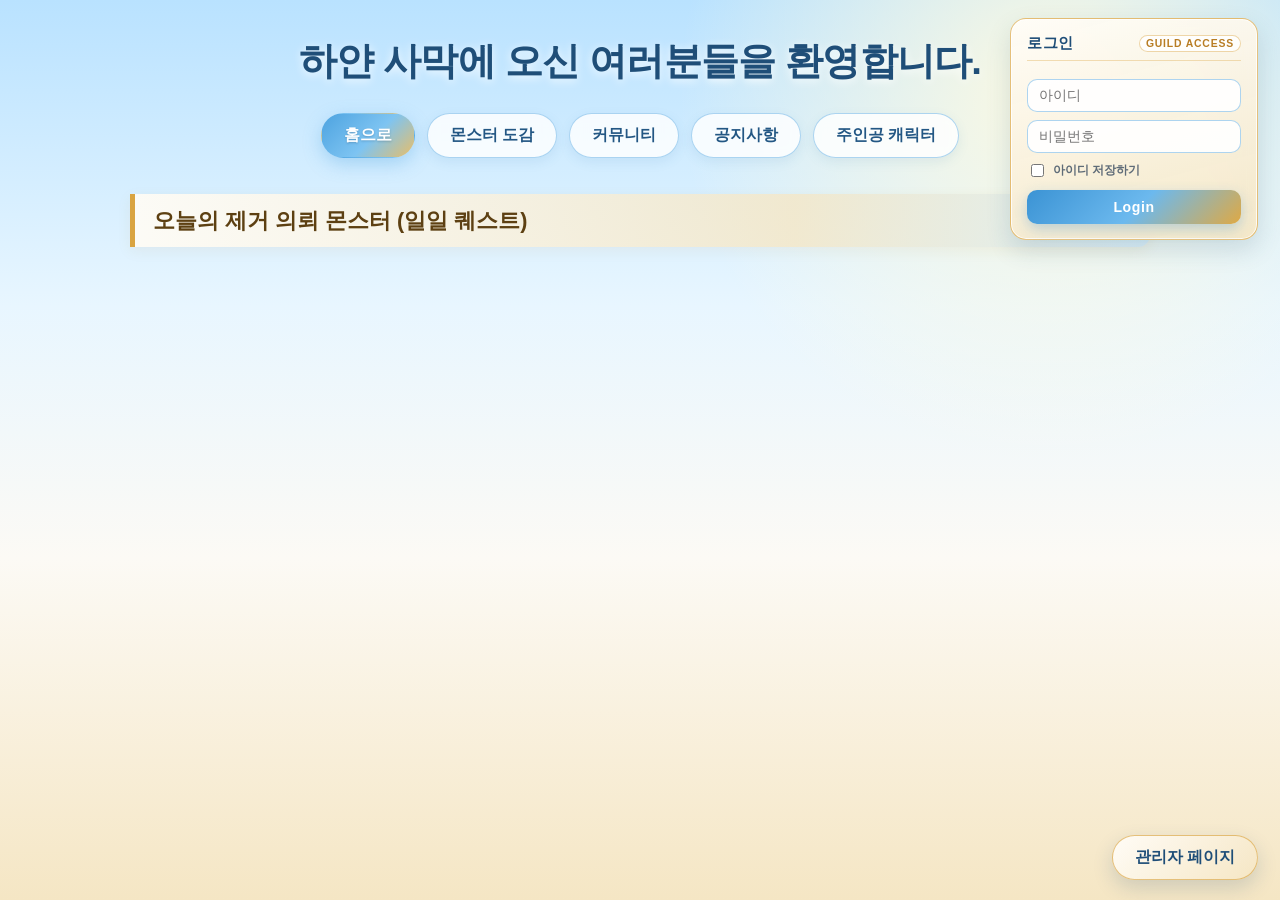
==== commit 0cd7157e: "관리자페이지 CRUD작업, 주인공 페이지 작업 완료" ====
--- a/frontend/withJS/index.html
+++ b/frontend/withJS/index.html
@@ -96,6 +96,26 @@
       text-shadow: 0 1px 2px rgba(20, 50, 80, 0.25);
     }
 
+    /* 우측 맨 하단 고정 관리자 페이지 버튼 */
+    nav button#nav-manage {
+      position: fixed;
+      bottom: 20px;
+      right: 22px;
+      z-index: 100;
+      background: linear-gradient(135deg, rgba(255, 253, 248, 0.95) 0%, rgba(245, 230, 196, 0.95) 100%);
+      border: 1.5px solid rgba(217, 164, 65, 0.65);
+      color: #1f4e78;
+      box-shadow: 0 8px 20px rgba(31, 78, 120, 0.18);
+    }
+
+    nav button#nav-manage:hover {
+      transform: translateY(-2px);
+      background: linear-gradient(135deg, #3b93d4 0%, #6cb9ee 55%, #dfa944 100%);
+      border-color: transparent;
+      color: #ffffff;
+      box-shadow: 0 10px 24px rgba(59, 147, 212, 0.32);
+    }
+
     /* 우측 상단 RPG 스타일 로그인 창 */
     .rpg-login-box {
       position: fixed;
@@ -579,6 +599,7 @@
     <button id="nav-manage" onclick="location.href='./admin/admin_create.html'">관리자 페이지</button>
     <a class="nav-link" href="./FromHome/board/board.html">커뮤니티</a>
     <a class="nav-link" href="./FromHome/notice/notice.html">공지사항</a>
+    <a class="nav-link" href="./FromHome/propage/pro.html">주인공 캐릭터</a>
   </nav>
 
   <div id="content"></div>
@@ -597,7 +618,11 @@
     // 돔(DOM) 제어 코드 작성..
 
     const contentDiv = document.getElementById("content");
-    renderHome();
+    if (location.hash === "#mobs") {
+      renderAllMobs();
+    } else {
+      renderHome();
+    }
 
     // 네비게이션 버튼 활성화 표시
     function updateNav(activeId) {
@@ -745,8 +770,6 @@
     }
 
 
-
-
   </script>
 
 
